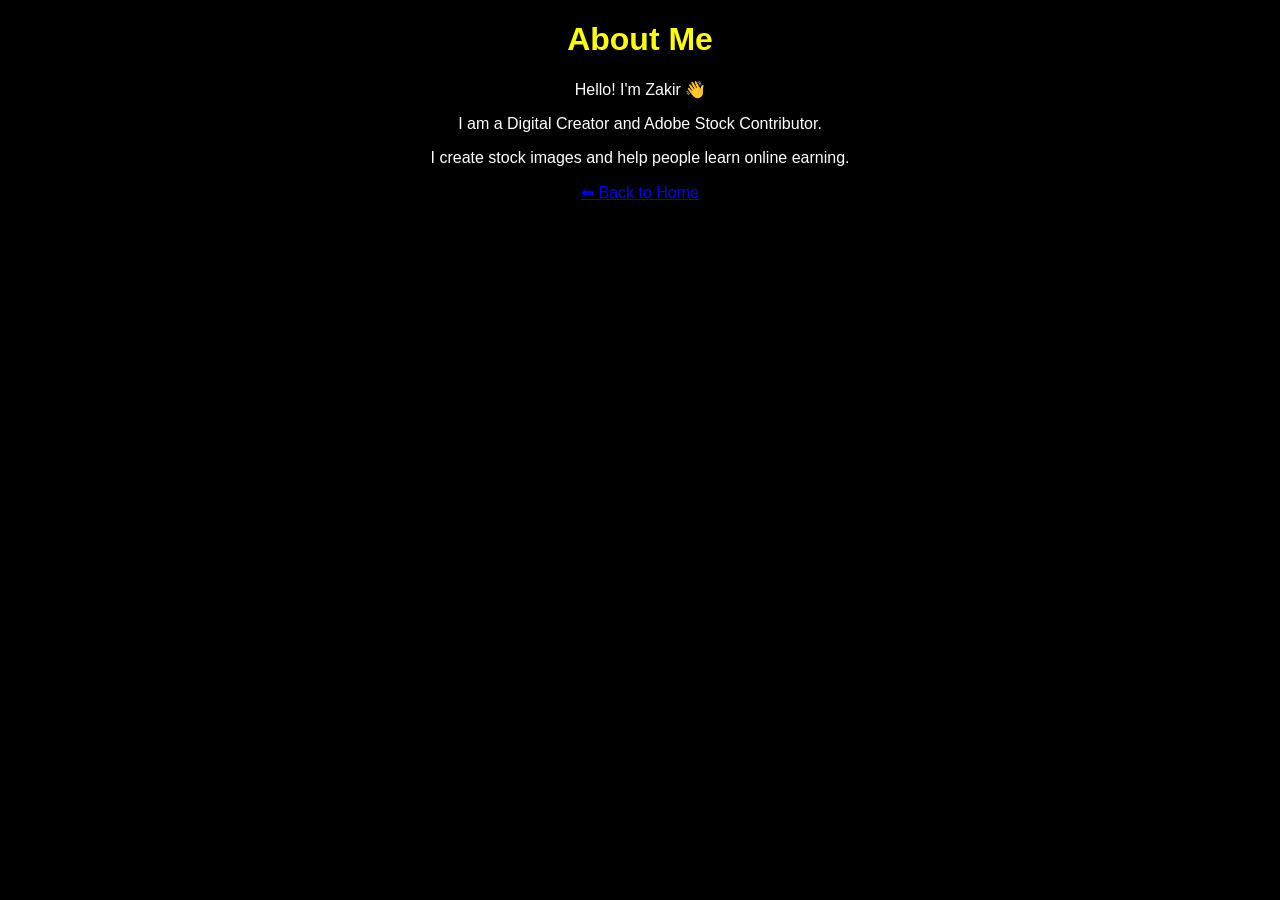
==== about.html @ c392030c "Create about.html" ====
<!DOCTYPE html>
<html>
<head>
    <title>About Me</title>
    <style>
        body {
            background-color: black;
            color: white;
            text-align: center;
            font-family: Arial;
        }
        h1 {
            color: yellow;
        }
    </style>
</head>
<body>

<h1>About Me</h1>

<p>Hello! I'm Zakir 👋</p>

<p>I am a Digital Creator and Adobe Stock Contributor.</p>

<p>I create stock images and help people learn online earning.</p>

<a href="index.html">⬅ Back to Home</a>

</body>
</html>
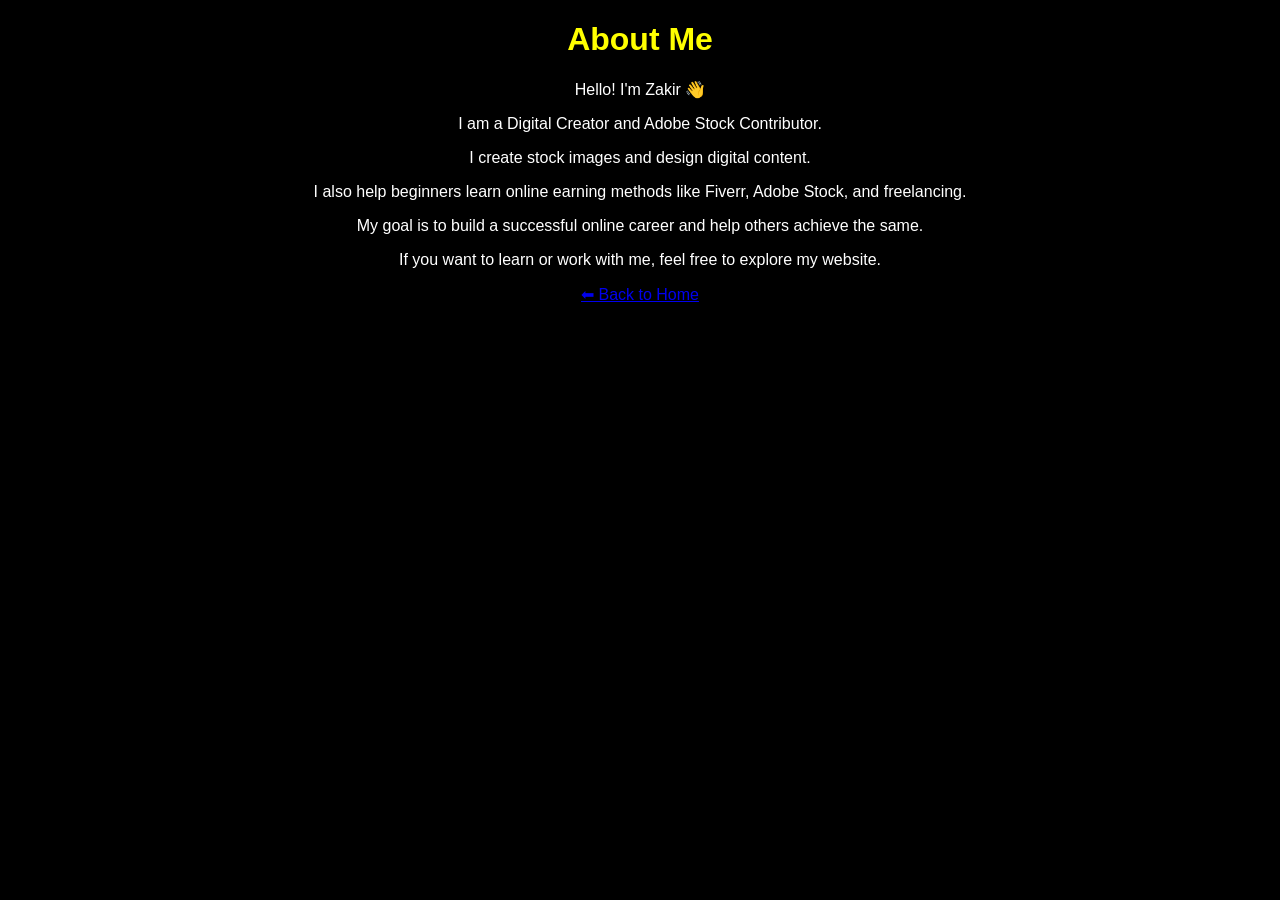
==== commit 0e01c409: "Update about.html" ====
--- a/about.html
+++ b/about.html
@@ -22,8 +22,13 @@
 
 <p>I am a Digital Creator and Adobe Stock Contributor.</p>
 
-<p>I create stock images and help people learn online earning.</p>
+<p>I create stock images and design digital content.</p>
 
+<p>I also help beginners learn online earning methods like Fiverr, Adobe Stock, and freelancing.</p>
+
+<p>My goal is to build a successful online career and help others achieve the same.</p>
+
+<p>If you want to learn or work with me, feel free to explore my website.</p>
 <a href="index.html">⬅ Back to Home</a>
 
 </body>
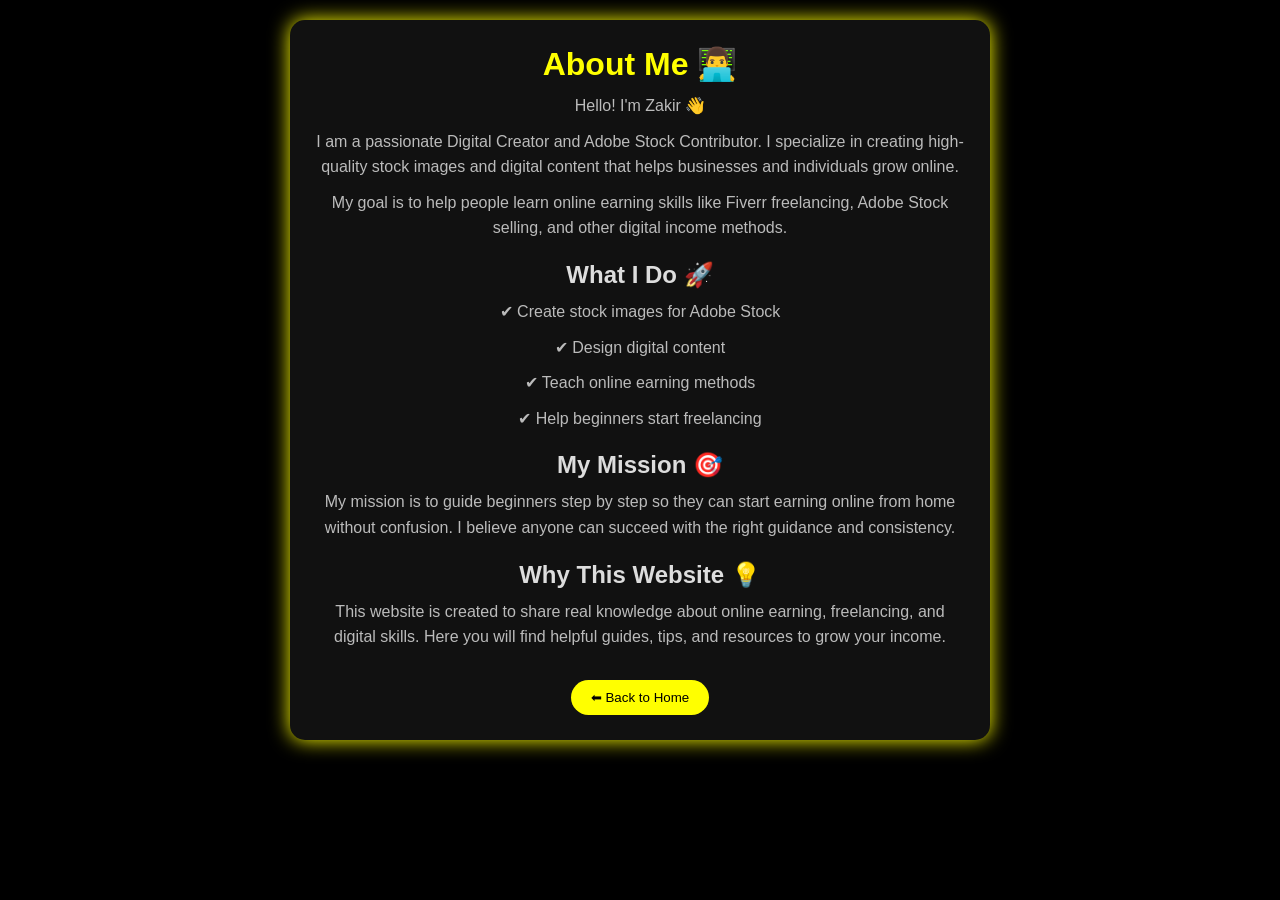
==== commit 18677846: "Update about.html" ====
--- a/about.html
+++ b/about.html
@@ -1,35 +1,117 @@
 <!DOCTYPE html>
 <html>
 <head>
-    <title>About Me</title>
-    <style>
-        body {
-            background-color: black;
-            color: white;
-            text-align: center;
-            font-family: Arial;
-        }
-        h1 {
-            color: yellow;
-        }
-    </style>
+<meta name="viewport" content="width=device-width, initial-scale=1.0">
+<title>About Me - Zakir</title>
+
+<style>
+
+/* RESET */
+* {
+  margin: 0;
+  padding: 0;
+  box-sizing: border-box;
+}
+
+/* BODY */
+body {
+  background: black;
+  color: white;
+  font-family: Arial;
+  text-align: center;
+  padding: 20px;
+}
+
+/* HEADING */
+h1 {
+  color: yellow;
+  margin-bottom: 10px;
+}
+
+h2 {
+  margin-top: 20px;
+  color: #ddd;
+}
+
+/* TEXT */
+p {
+  color: #bbb;
+  margin: 10px 0;
+  line-height: 1.6;
+}
+
+/* BOX */
+.container {
+  max-width: 700px;
+  margin: auto;
+  background: #111;
+  padding: 25px;
+  border-radius: 15px;
+  box-shadow: 0 0 20px yellow;
+}
+
+/* BUTTON */
+button {
+  background: yellow;
+  color: black;
+  border: none;
+  padding: 10px 20px;
+  margin-top: 20px;
+  border-radius: 20px;
+  cursor: pointer;
+}
+
+button:hover {
+  background: black;
+  color: yellow;
+  box-shadow: 0 0 15px yellow;
+}
+
+</style>
+
 </head>
+
 <body>
 
-<h1>About Me</h1>
+<div class="container">
+
+<h1>About Me 👨‍💻</h1>
 
 <p>Hello! I'm Zakir 👋</p>
 
-<p>I am a Digital Creator and Adobe Stock Contributor.</p>
+<p>
+I am a passionate Digital Creator and Adobe Stock Contributor.  
+I specialize in creating high-quality stock images and digital content that helps businesses and individuals grow online.
+</p>
 
-<p>I create stock images and design digital content.</p>
+<p>
+My goal is to help people learn online earning skills like Fiverr freelancing, Adobe Stock selling, and other digital income methods.
+</p>
 
-<p>I also help beginners learn online earning methods like Fiverr, Adobe Stock, and freelancing.</p>
+<h2>What I Do 🚀</h2>
 
-<p>My goal is to build a successful online career and help others achieve the same.</p>
+<p>✔ Create stock images for Adobe Stock</p>
+<p>✔ Design digital content</p>
+<p>✔ Teach online earning methods</p>
+<p>✔ Help beginners start freelancing</p>
 
-<p>If you want to learn or work with me, feel free to explore my website.</p>
-<a href="index.html">⬅ Back to Home</a>
+<h2>My Mission 🎯</h2>
+
+<p>
+My mission is to guide beginners step by step so they can start earning online from home without confusion.
+I believe anyone can succeed with the right guidance and consistency.
+</p>
+
+<h2>Why This Website 💡</h2>
+
+<p>
+This website is created to share real knowledge about online earning, freelancing, and digital skills.
+Here you will find helpful guides, tips, and resources to grow your income.
+</p>
+
+<button onclick="window.location.href='index.html'">⬅ Back to Home</button>
+
+</div>
 
 </body>
 </html>
